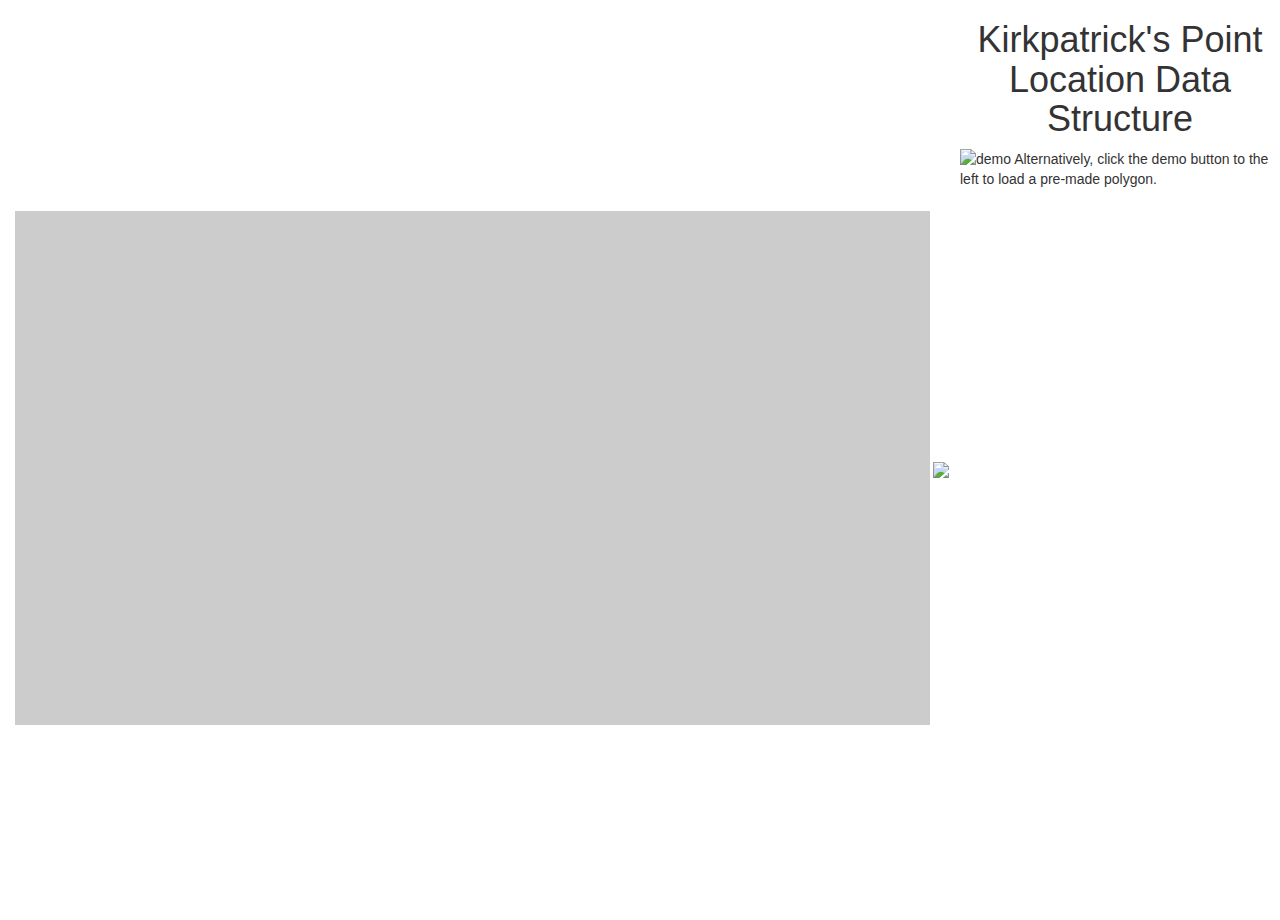
==== index.html @ a739e4a9 "add external js to index" ====
<!DOCTYPE html>
<html>
<head>
    <title>A Short Look at Kirkpatrick's Point Location Data Structure</title>
   <!-- CSS -->
    <link rel="stylesheet" type="text/css" href="css/main.css" />
   <!-- JS -->
    <script src="js/jquery-2.1.4.min.js"></script>
    <script src="js/processing.js"></script>
    <script src="js/poly2tri.js"></script>
    <script src="js/graham_scan.min.js"></script>
	<!-- Bootstrap -->
	<link rel="stylesheet" href="http://maxcdn.bootstrapcdn.com/bootstrap/3.3.6/css/bootstrap.min.css">
	<script src="https://ajax.googleapis.com/ajax/libs/jquery/1.12.4/jquery.min.js"></script>
	<script src="http://maxcdn.bootstrapcdn.com/bootstrap/3.3.6/js/bootstrap.min.js"></script>
</head>
<body>
    <div id="visualization" class="parentbox">
        <div class="childbox">
            <div id="processing">
            <canvas id="internal" data-processing-sources="KirkpatrickPointLocation.pde SceneController.pde CompGeoHelper.pde Polygon.pde Mesh.pde LayeredMesh.pde View.pde PolygonCreationView.pde KirkpatrickMeshView.pde LayeredGraphView.pde PointLocationView.pde"></canvas>
            </div>
        </div>
        <a id="github-icon"
           href="https://github.com/meganvanwelie/point-location"
            alt="Github" title="Github">
            <img class="about-icon" src="images/github-icon.svg">
        </a>
    </div>
    <div id="sidebar">
        <h1 id="title" align="center">
            Kirkpatrick's Point Location Data Structure
        </h1>

        <div id="sidebar-body">
            <div id="explanation">
                <p id="explanation-text" class="explanation-text">
                    <!-- Text to be filled in within processing code -->
                </p>
            </div>


            <div id="playback-controls">

                <div id="demo-controls" class="sidebar-bottom" >
                    <input id="demo-button" class="playback-button" type="image"
                    src="images/iconmonstr-video-8.svg" alt="demo" >
                    <span class="playback-helper">
                        Alternatively, click the demo button to the left to load a pre-made polygon.
                    </span>
                </div>

                <div id="play-controls" class="sidebar-bottom">
                    <!-- play/pause controls-->
                    <input id="play-button" class="playback-button" type="image"
                        src="images/iconmonstr-video-13.svg" alt="play" >
                    <span class="playback-helper">
                        Press the space bar to continue.
                    </span>

                </div>

                <div id="pause-controls" class="sidebar-bottom">
                    <!-- play/pause controls-->
                    <input id="pause-button" class="playback-button" type="image"
                        src="images/iconmonstr-media-control-7.svg" alt="pause" >
                    <div class="playback-helper">
                        <input id="speed-slider" type="range"
                                min="1" max="5" step="1" value="3"/>
                        <span>Animation Speed:</span>
                        <span id="current-speed">Normal</span>
                    </div>
                </div>

            </div>
        </div>
    </div>
</body>
<script>

    $("#demo-controls").show();
    $("#play-controls").hide();
    $("#pause-controls").hide();

    $("#pause-button").click(
            function() {
                var pjs = Processing.getInstanceById('internal');
                pjs.pauseAnimation();
                $("#play-controls").show();
                $("#pause-controls").hide();
            });

    $("#play-button").click(
            function() {
                var pjs = Processing.getInstanceById('internal');
                pjs.playAnimation();
                $("#play-controls").hide();
                $("#pause-controls").show();
            });

    $("#demo-button").click(
            function() {
                var pjs = Processing.getInstanceById('internal');
                pjs.startDemo();
                $("#demo-controls").hide();
            });

    var rangeValues = {
        "1": ["Slowest", 0.25],
        "2": ["Slow", 0.5],
        "3": ["Normal", 1.0],
        "4": ["Fast", 2.0],
        "5": ["Fastest", 4.0]
    };
    $('#speed-slider').on('input change',
            function() {
                $('#current-speed').text(rangeValues[$(this).val()][0]);
                var pjs = Processing.getInstanceById('internal');
                pjs.updateAnimationSpeed(rangeValues[$(this).val()][1]);
    });

    $("#replay").click(
            function() {
                var pjs = Processing.getInstanceById('internal');
                pjs.resetAnimation();
            });

    $(document).keypress(
            function(e){
                if(e.keyCode == 32){
                    var pjs = Processing.getInstanceById('internal');
                    pjs.browserKeyPressed();
                }
    });

</script>
</html>
---- css/main.css ----
html, body {
    background-color: #ffffff;
    height: 100%;
    width: 100%;
    margin: auto;
    position: relative;
    font-family: 'Inconsolata';
    color: #000000;
}

#visualization {
	width: 75%;
    height: 100%;
    float: left;
}

#explanation {
    position: relative;
    margin-left: 75%;
    height: 100%;
}

#explanation-text {
    position: relative;
    height: 60%;
}
#controls-text {
    position: relative;
    height: 20%;
}

.explanation-text {
    font-size: 24;
    text-align: left;
}


/*http://jsfiddle.net/hashem/vsakd/8/*/
.parentbox {
    text-align: center;
}
.parentbox:before {
    content: ' ';
    display: inline-block;
    vertical-align: middle;
    height: 100%;
}
.childbox {
    display: inline-block;
    vertical-align: middle;
}
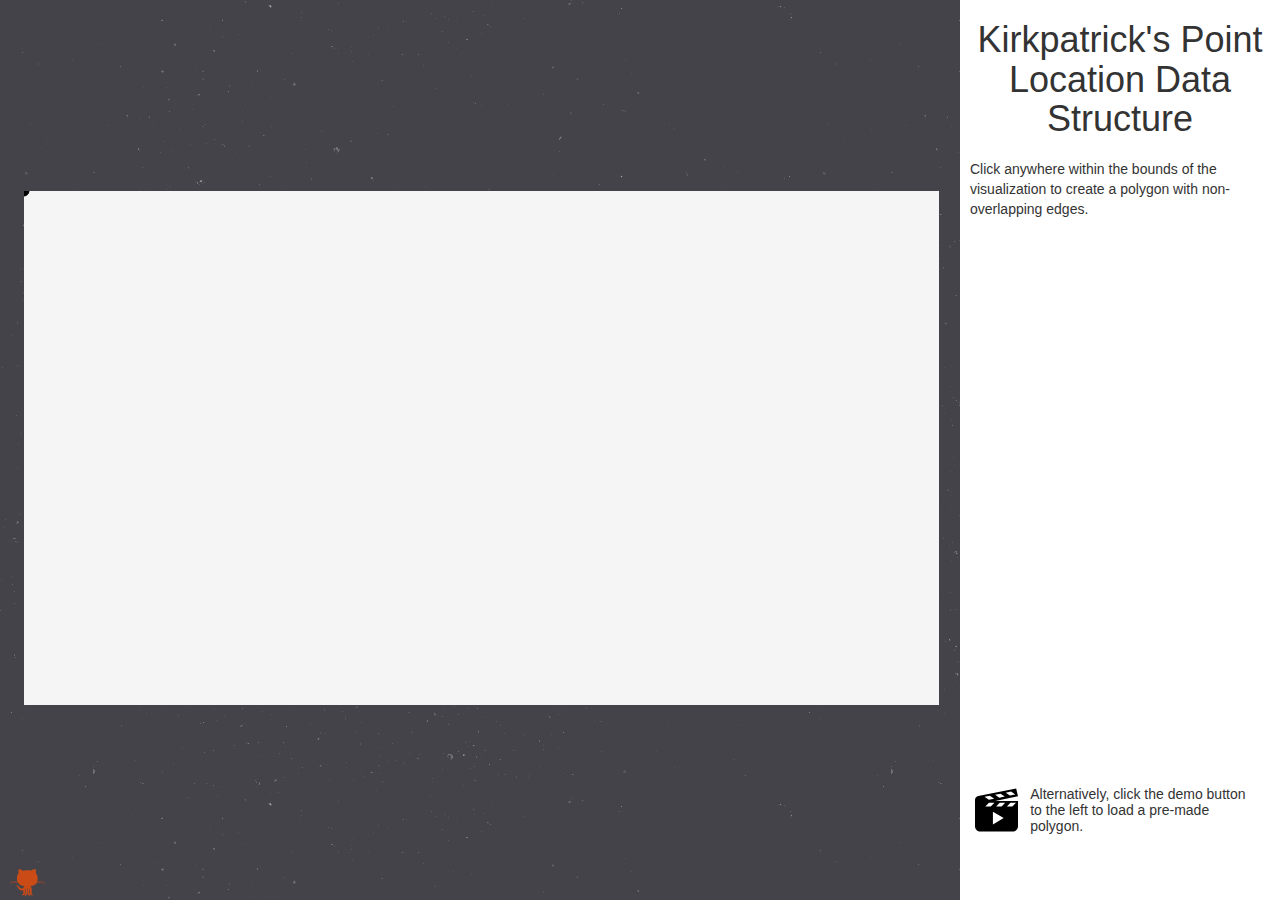
==== commit 7cfd974c: "pause on space bar press" ====
--- a/index.html
+++ b/index.html
@@ -86,16 +86,12 @@
             function() {
                 var pjs = Processing.getInstanceById('internal');
                 pjs.pauseAnimation();
-                $("#play-controls").show();
-                $("#pause-controls").hide();
             });
 
     $("#play-button").click(
             function() {
                 var pjs = Processing.getInstanceById('internal');
                 pjs.playAnimation();
-                $("#play-controls").hide();
-                $("#pause-controls").show();
             });
 
     $("#demo-button").click(
--- a/css/main.css
+++ b/css/main.css
@@ -3,37 +3,61 @@
     height: 100%;
     width: 100%;
     margin: auto;
-    position: relative;
+    position: absolute;
     font-family: 'Inconsolata';
     color: #000000;
 }
+
 
 #visualization {
 	width: 75%;
     height: 100%;
     float: left;
+    background-image: url(../images/stardust/stardust.png);
+}
+.about-icon {
+    position: absolute;
+    bottom:0;
+    left:10px;
+    width: 35px;
+    height: 35px;
 }
 
-#explanation {
-    position: relative;
+
+#sidebar {
+    position: absolute;
     margin-left: 75%;
-    height: 100%;
+    height: 95%;
 }
-
-#explanation-text {
-    position: relative;
-    height: 60%;
+#sidebar-body {
+    padding: 10px;
 }
-#controls-text {
-    position: relative;
-    height: 20%;
-}
-
 .explanation-text {
     font-size: 24;
     text-align: left;
 }
 
+.sidebar-bottom {
+    position: absolute;
+    bottom: 0;
+    width: 90%;
+    height: 100px;
+    line-height: 100px;
+}
+.playback-button {
+    float: left;
+    width: 15%;
+    height: 100%;
+    margin: 5px;
+}
+.playback-helper {
+    display: inline-block;
+    vertical-align: middle;
+    line-height: normal;
+    margin-top:7px;
+    margin-left:7px;
+    width: 75%;
+}
 
 /*http://jsfiddle.net/hashem/vsakd/8/*/
 .parentbox {
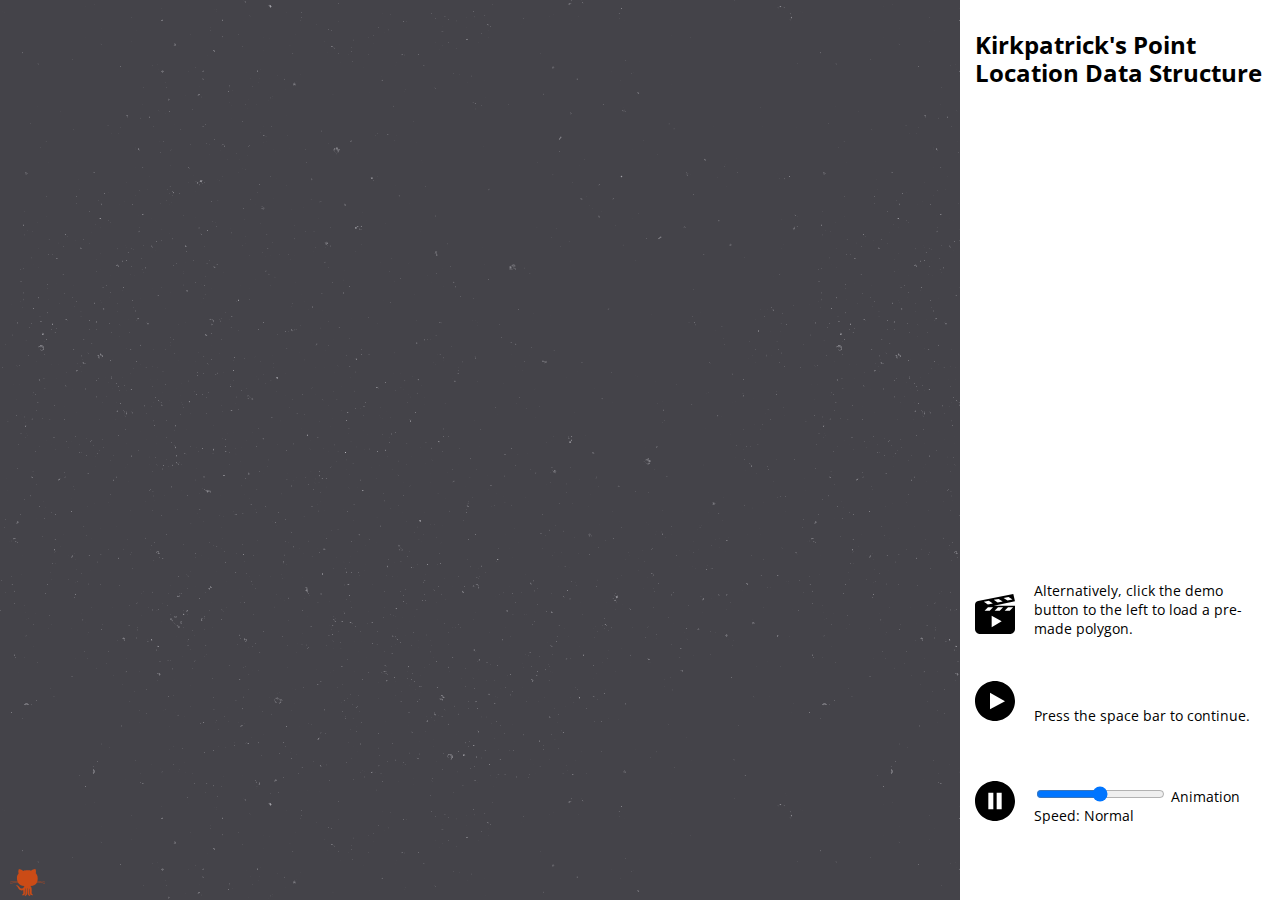
==== commit 25aba171: "cleaner html, advice from dvw" ====
--- a/index.html
+++ b/index.html
@@ -2,17 +2,15 @@
 <html>
 <head>
     <title>A Short Look at Kirkpatrick's Point Location Data Structure</title>
-   <!-- CSS -->
+    <!-- CSS -->
     <link rel="stylesheet" type="text/css" href="css/main.css" />
-   <!-- JS -->
+    <!-- JS -->
     <script src="js/jquery-2.1.4.min.js"></script>
     <script src="js/processing.js"></script>
     <script src="js/poly2tri.js"></script>
     <script src="js/graham_scan.min.js"></script>
-	<!-- Bootstrap -->
-	<link rel="stylesheet" href="http://maxcdn.bootstrapcdn.com/bootstrap/3.3.6/css/bootstrap.min.css">
-	<script src="https://ajax.googleapis.com/ajax/libs/jquery/1.12.4/jquery.min.js"></script>
-	<script src="http://maxcdn.bootstrapcdn.com/bootstrap/3.3.6/js/bootstrap.min.js"></script>
+
+    <meta name="viewport" content="width=device-width, initial-scale=1">
 </head>
 <body>
     <div id="visualization" class="parentbox">
@@ -28,18 +26,18 @@
         </a>
     </div>
     <div id="sidebar">
-        <h1 id="title" align="center">
-            Kirkpatrick's Point Location Data Structure
-        </h1>
+        <div id="sidebar-container">
+            <h1 id="title">
+                Kirkpatrick's Point Location Data Structure
+            </h1>
 
-        <div id="sidebar-body">
-            <div id="explanation">
-                <p id="explanation-text" class="explanation-text">
-                    <!-- Text to be filled in within processing code -->
-                </p>
+            <div id="sidebar-body">
+                <div id="explanation">
+                    <p id="explanation-text" class="explanation-text">
+                        <!-- Text to be filled in within processing code -->
+                    </p>
+                </div>
             </div>
-
-
             <div id="playback-controls">
 
                 <div id="demo-controls" class="sidebar-bottom" >
@@ -71,7 +69,6 @@
                         <span id="current-speed">Normal</span>
                     </div>
                 </div>
-
             </div>
         </div>
     </div>
@@ -86,12 +83,16 @@
             function() {
                 var pjs = Processing.getInstanceById('internal');
                 pjs.pauseAnimation();
+                $("#play-controls").show();
+                $("#pause-controls").hide();
             });
 
     $("#play-button").click(
             function() {
                 var pjs = Processing.getInstanceById('internal');
                 pjs.playAnimation();
+                $("#play-controls").hide();
+                $("#pause-controls").show();
             });
 
     $("#demo-button").click(
@@ -102,11 +103,11 @@
             });
 
     var rangeValues = {
-        "1": ["Slowest", 0.25],
+        "1": ["Slower", 0.25],
         "2": ["Slow", 0.5],
         "3": ["Normal", 1.0],
         "4": ["Fast", 2.0],
-        "5": ["Fastest", 4.0]
+        "5": ["Faster", 4.0]
     };
     $('#speed-slider').on('input change',
             function() {
@@ -121,7 +122,7 @@
                 pjs.resetAnimation();
             });
 
-    $(document).keypress(
+    $(document).keydown(
             function(e){
                 if(e.keyCode == 32){
                     var pjs = Processing.getInstanceById('internal');
--- a/css/main.css
+++ b/css/main.css
@@ -1,13 +1,22 @@
+@import url(https://fonts.googleapis.com/css?family=Open+Sans:400,800,300);
+
 html, body {
     background-color: #ffffff;
     height: 100%;
     width: 100%;
     margin: auto;
     position: absolute;
-    font-family: 'Inconsolata';
+    font-family: 'Open Sans', sans-serif;
+    font-size: 14px;
+    line-height: 18px;
     color: #000000;
 }
 
+h1 {
+    font-family: 'Open Sans', sans-serif;
+    line-height: 28px;
+    font-size: 24px;
+}
 
 #visualization {
 	width: 75%;
@@ -26,36 +35,50 @@
 
 #sidebar {
     position: absolute;
-    margin-left: 75%;
-    height: 95%;
+    display: block;
+    height: 100%;
+    right: 0;
+    width: 25%;
+    padding: 15px 15px 20px 15px;
+    -webkit-box-sizing: border-box;
+    -moz-box-sizing: border-box;
+    box-sizing: border-box;
+}
+#sidebar-container {
+    position: relative;
+    display: block;
+    height: 100%;
+    width: 100%;
 }
 #sidebar-body {
-    padding: 10px;
+    position:relative;
+    display:block;
+    height: auto;
 }
 .explanation-text {
-    font-size: 24;
-    text-align: left;
 }
-
+#playback-controls {
+    position: absolute;
+    bottom: 15px;
+    width: 100%;
+    height: auto;
+}
 .sidebar-bottom {
-    position: absolute;
-    bottom: 0;
-    width: 90%;
+    position: relative;
+    display: block;
     height: 100px;
-    line-height: 100px;
 }
 .playback-button {
-    float: left;
-    width: 15%;
-    height: 100%;
-    margin: 5px;
+    position:relative;
+    display:inline-block;
+    width: 40px;
+    height: auto;
+    margin-right: 5%;
 }
 .playback-helper {
+    position:relative;
     display: inline-block;
-    vertical-align: middle;
     line-height: normal;
-    margin-top:7px;
-    margin-left:7px;
     width: 75%;
 }
 
@@ -73,3 +96,21 @@
     display: inline-block;
     vertical-align: middle;
 }
+
+@media (max-width: 1260px) {
+    #visualization {
+        width: 100%;
+        float: none;
+        position: relative;
+        display: block;
+    }
+
+       #sidebar {
+        position: relative;
+        display: block;
+        width: 100%;
+        margin-left: 0;
+        right: initial;
+       } 
+
+}
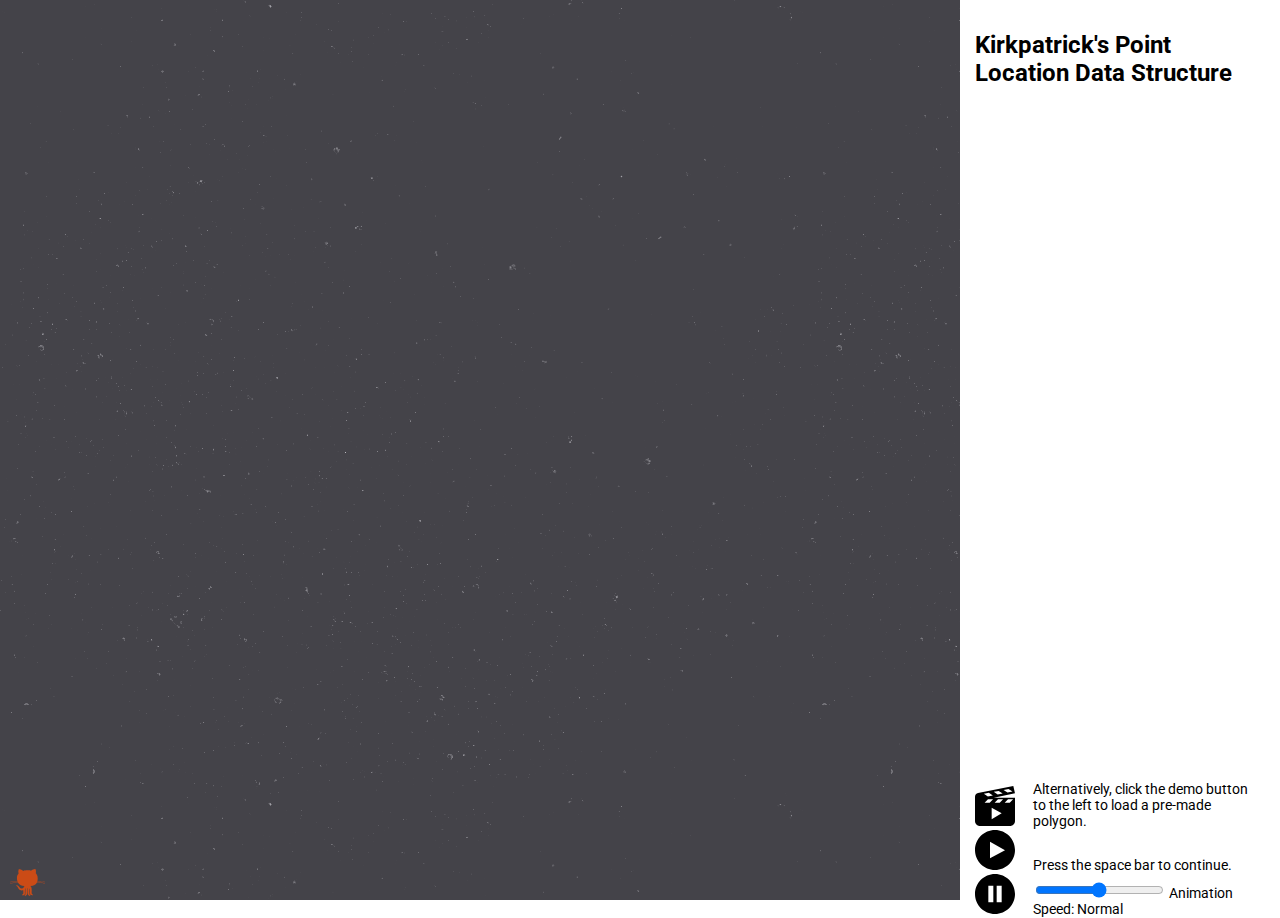
==== commit 4c59e6ae: "cleanup layout and change font to roboto" ====
--- a/index.html
+++ b/index.html
@@ -9,16 +9,14 @@
     <script src="js/processing.js"></script>
     <script src="js/poly2tri.js"></script>
     <script src="js/graham_scan.min.js"></script>
-
+    <!-- Compatibility -->
     <meta name="viewport" content="width=device-width, initial-scale=1">
 </head>
 <body>
     <div id="visualization" class="parentbox">
-        <div class="childbox">
-            <div id="processing">
-            <canvas id="internal" data-processing-sources="KirkpatrickPointLocation.pde SceneController.pde CompGeoHelper.pde Polygon.pde Mesh.pde LayeredMesh.pde View.pde PolygonCreationView.pde KirkpatrickMeshView.pde LayeredGraphView.pde PointLocationView.pde"></canvas>
-            </div>
-        </div>
+        <canvas id="internal" class="childbox"
+                data-processing-sources="KirkpatrickPointLocation.pde SceneController.pde CompGeoHelper.pde Polygon.pde Mesh.pde LayeredMesh.pde View.pde PolygonCreationView.pde KirkpatrickMeshView.pde LayeredGraphView.pde PointLocationView.pde">
+        </canvas>
         <a id="github-icon"
            href="https://github.com/meganvanwelie/point-location"
             alt="Github" title="Github">
@@ -32,37 +30,34 @@
             </h1>
 
             <div id="sidebar-body">
-                <div id="explanation">
-                    <p id="explanation-text" class="explanation-text">
-                        <!-- Text to be filled in within processing code -->
-                    </p>
-                </div>
+                <p id="explanation-text">
+                    <!-- Text to be filled in within processing code -->
+                </p>
             </div>
-            <div id="playback-controls">
 
-                <div id="demo-controls" class="sidebar-bottom" >
+            <div id="sidebar-bottom">
+                <div id="demo-controls" >
                     <input id="demo-button" class="playback-button" type="image"
                     src="images/iconmonstr-video-8.svg" alt="demo" >
-                    <span class="playback-helper">
+                    <span class="playback-control">
                         Alternatively, click the demo button to the left to load a pre-made polygon.
                     </span>
                 </div>
 
-                <div id="play-controls" class="sidebar-bottom">
+                <div id="play-controls" >
                     <!-- play/pause controls-->
                     <input id="play-button" class="playback-button" type="image"
                         src="images/iconmonstr-video-13.svg" alt="play" >
-                    <span class="playback-helper">
+                    <span class="playback-control">
                         Press the space bar to continue.
                     </span>
-
                 </div>
 
-                <div id="pause-controls" class="sidebar-bottom">
+                <div id="pause-controls" >
                     <!-- play/pause controls-->
                     <input id="pause-button" class="playback-button" type="image"
                         src="images/iconmonstr-media-control-7.svg" alt="pause" >
-                    <div class="playback-helper">
+                    <div class="playback-control">
                         <input id="speed-slider" type="range"
                                 min="1" max="5" step="1" value="3"/>
                         <span>Animation Speed:</span>
--- a/css/main.css
+++ b/css/main.css
@@ -1,4 +1,4 @@
-@import url(https://fonts.googleapis.com/css?family=Open+Sans:400,800,300);
+@import url(https://fonts.googleapis.com/css?family=Roboto);
 
 html, body {
     background-color: #ffffff;
@@ -6,14 +6,14 @@
     width: 100%;
     margin: auto;
     position: absolute;
-    font-family: 'Open Sans', sans-serif;
+    font-family: 'Roboto', sans-serif;
     font-size: 14px;
     line-height: 18px;
     color: #000000;
 }
 
 h1 {
-    font-family: 'Open Sans', sans-serif;
+    font-family: 'Roboto', sans-serif;
     line-height: 28px;
     font-size: 24px;
 }
@@ -55,19 +55,14 @@
     display:block;
     height: auto;
 }
-.explanation-text {
-}
-#playback-controls {
+#sidebar-bottom {
     position: absolute;
-    bottom: 15px;
-    width: 100%;
-    height: auto;
-}
-.sidebar-bottom {
-    position: relative;
     display: block;
     height: 100px;
+    width: 100%;
+    bottom: 15px;
 }
+
 .playback-button {
     position:relative;
     display:inline-block;
@@ -75,7 +70,7 @@
     height: auto;
     margin-right: 5%;
 }
-.playback-helper {
+.playback-control {
     position:relative;
     display: inline-block;
     line-height: normal;
@@ -111,6 +106,6 @@
         width: 100%;
         margin-left: 0;
         right: initial;
-       } 
+       }
 
 }
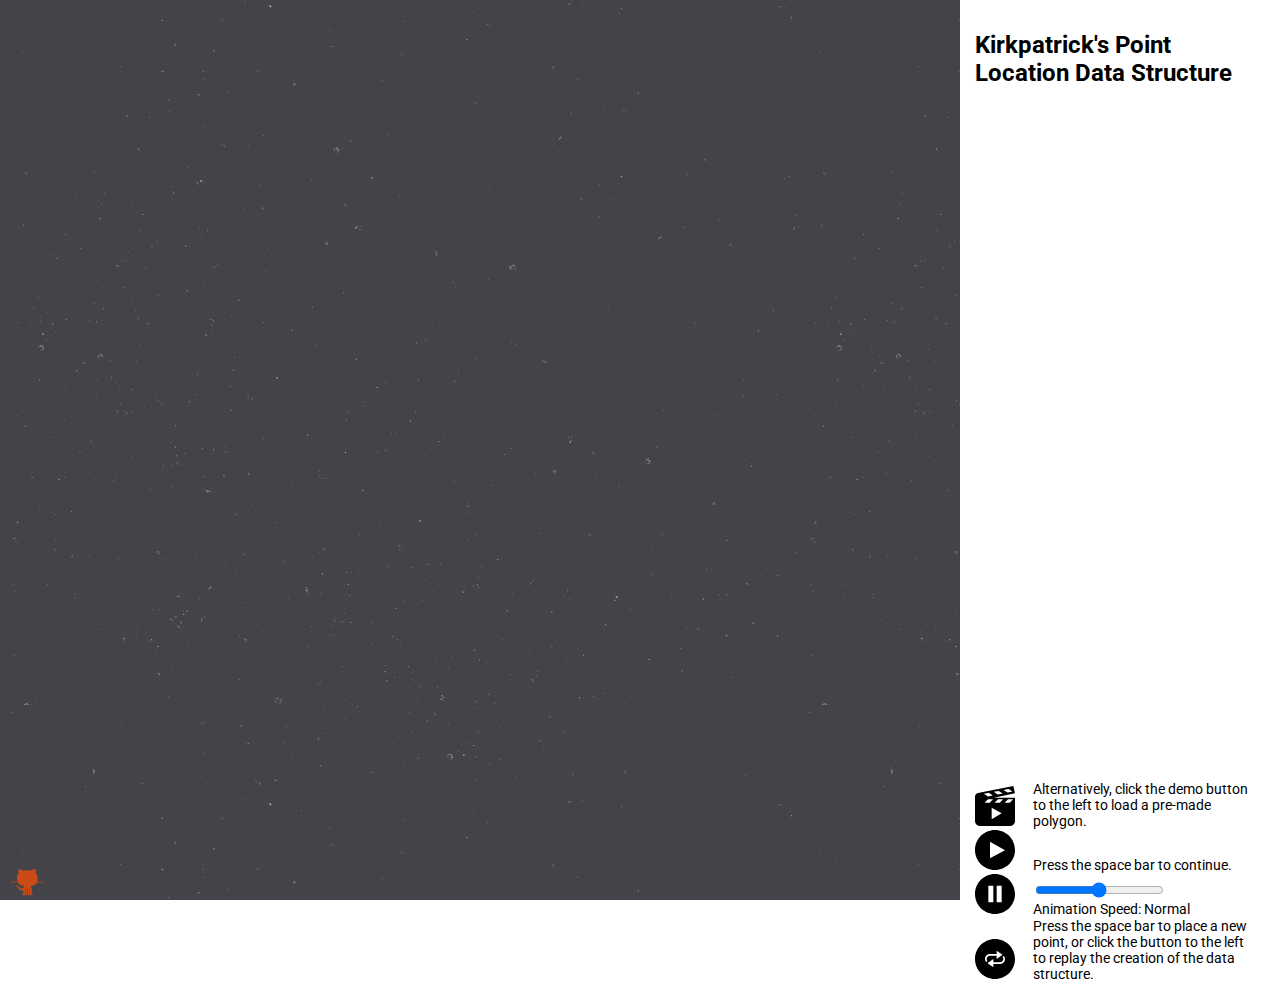
==== commit 957b4212: "add replay option after point locatin" ====
--- a/index.html
+++ b/index.html
@@ -60,9 +60,20 @@
                     <div class="playback-control">
                         <input id="speed-slider" type="range"
                                 min="1" max="5" step="1" value="3"/>
-                        <span>Animation Speed:</span>
-                        <span id="current-speed">Normal</span>
+                        <div id="speed-text">
+                            <span>Animation Speed:</span>
+                            <span id="current-speed">Normal</span>
+                        </div>
                     </div>
+                </div>
+
+                <div id="replay-controls" >
+                    <!-- play/pause controls-->
+                    <input id="replay-button" class="playback-button" type="image"
+                        src="images/iconmonstr-media-control-40.svg" alt="replay" >
+                    <span class="playback-control">
+                        Press the space bar to place a new point, or click the button to the left to replay the creation of the data structure.
+                    </span>
                 </div>
             </div>
         </div>
@@ -73,21 +84,18 @@
     $("#demo-controls").show();
     $("#play-controls").hide();
     $("#pause-controls").hide();
+    $("#replay-controls").hide();
 
     $("#pause-button").click(
             function() {
                 var pjs = Processing.getInstanceById('internal');
                 pjs.pauseAnimation();
-                $("#play-controls").show();
-                $("#pause-controls").hide();
             });
 
     $("#play-button").click(
             function() {
                 var pjs = Processing.getInstanceById('internal');
                 pjs.playAnimation();
-                $("#play-controls").hide();
-                $("#pause-controls").show();
             });
 
     $("#demo-button").click(
@@ -95,6 +103,11 @@
                 var pjs = Processing.getInstanceById('internal');
                 pjs.startDemo();
                 $("#demo-controls").hide();
+            });
+    $("#replay-button").click(
+            function() {
+                var pjs = Processing.getInstanceById('internal');
+                pjs.replayAnimation();
             });
 
     var rangeValues = {
@@ -111,12 +124,6 @@
                 pjs.updateAnimationSpeed(rangeValues[$(this).val()][1]);
     });
 
-    $("#replay").click(
-            function() {
-                var pjs = Processing.getInstanceById('internal');
-                pjs.resetAnimation();
-            });
-
     $(document).keydown(
             function(e){
                 if(e.keyCode == 32){
--- a/css/main.css
+++ b/css/main.css
@@ -91,21 +91,3 @@
     display: inline-block;
     vertical-align: middle;
 }
-
-@media (max-width: 1260px) {
-    #visualization {
-        width: 100%;
-        float: none;
-        position: relative;
-        display: block;
-    }
-
-       #sidebar {
-        position: relative;
-        display: block;
-        width: 100%;
-        margin-left: 0;
-        right: initial;
-       }
-
-}
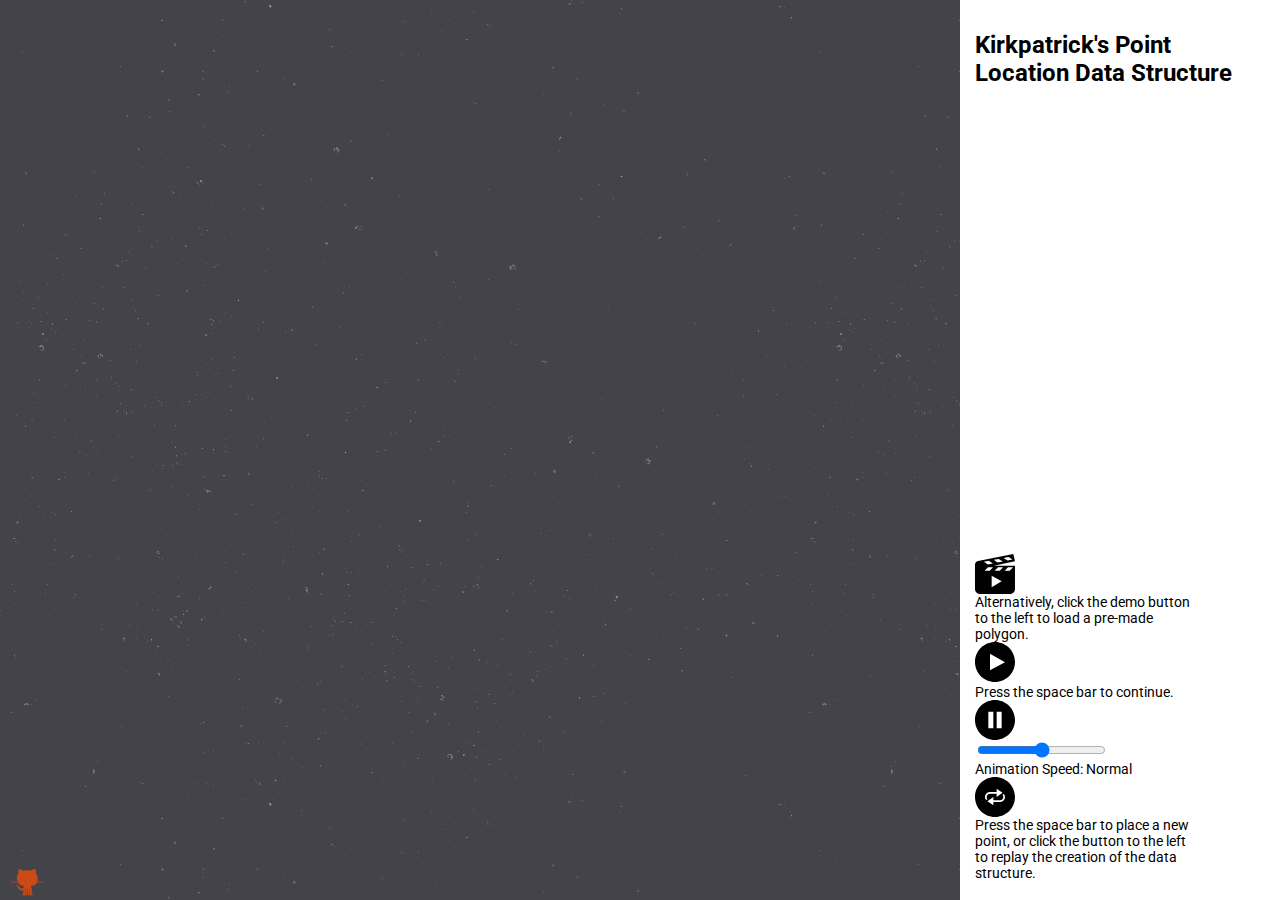
==== commit 2831b112: "remove graham scan lib" ====
--- a/index.html
+++ b/index.html
@@ -1,6 +1,7 @@
 <!DOCTYPE html>
 <html>
 <head>
+    <meta charset="utf-8"/>
     <title>A Short Look at Kirkpatrick's Point Location Data Structure</title>
     <!-- CSS -->
     <link rel="stylesheet" type="text/css" href="css/main.css" />
@@ -8,7 +9,6 @@
     <script src="js/jquery-2.1.4.min.js"></script>
     <script src="js/processing.js"></script>
     <script src="js/poly2tri.js"></script>
-    <script src="js/graham_scan.min.js"></script>
     <!-- Compatibility -->
     <meta name="viewport" content="width=device-width, initial-scale=1">
 </head>
--- a/css/main.css
+++ b/css/main.css
@@ -57,7 +57,7 @@
 }
 #sidebar-bottom {
     position: absolute;
-    display: block;
+    display: table;
     height: 100px;
     width: 100%;
     bottom: 15px;
@@ -65,14 +65,16 @@
 
 .playback-button {
     position:relative;
-    display:inline-block;
+    display:table-cell;
+    vertical-align:middle;
     width: 40px;
     height: auto;
     margin-right: 5%;
 }
 .playback-control {
+    display: inline-block;
+    vertical-align:middle;
     position:relative;
-    display: inline-block;
     line-height: normal;
     width: 75%;
 }
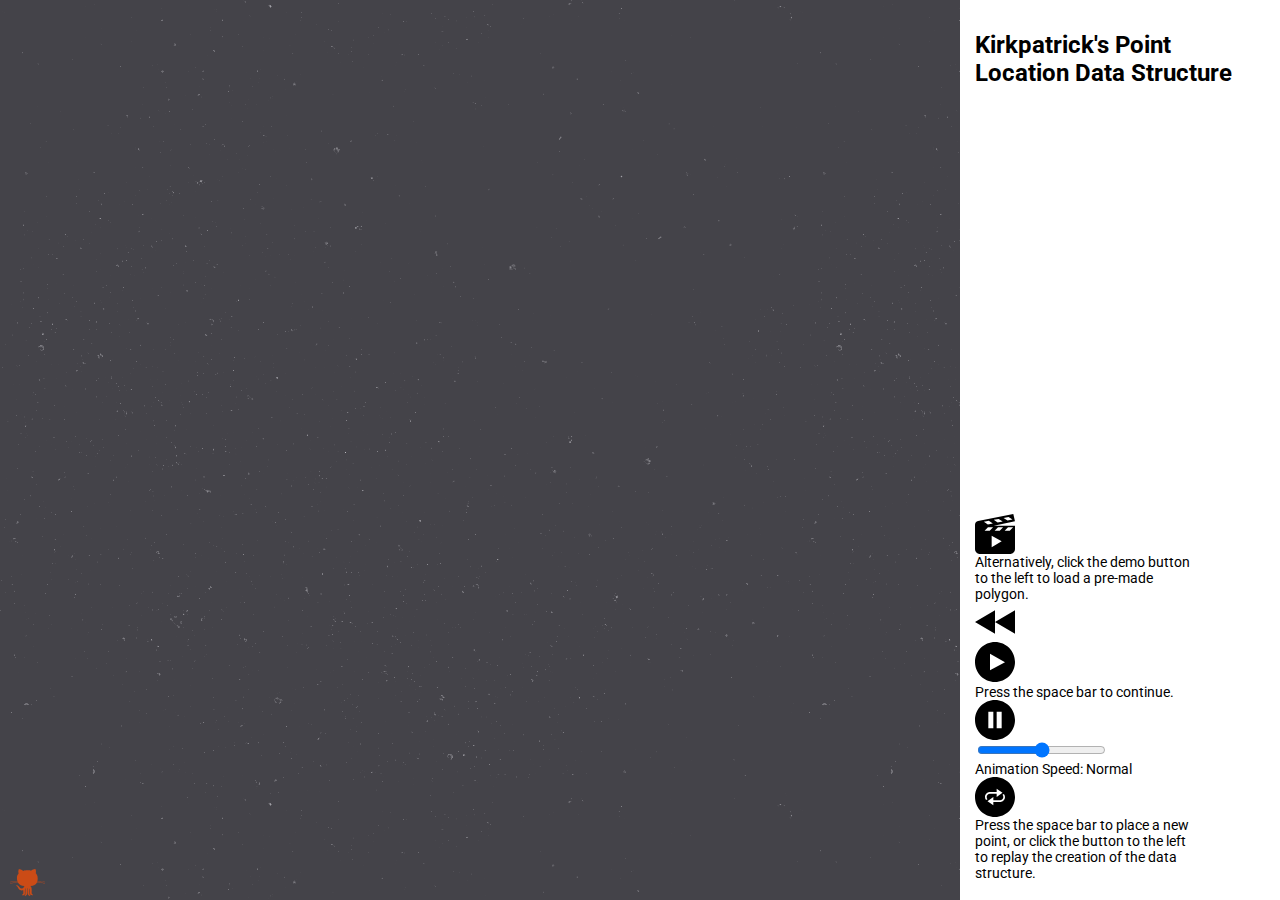
==== commit 3e363684: "working state" ====
--- a/index.html
+++ b/index.html
@@ -46,6 +46,8 @@
 
                 <div id="play-controls" >
                     <!-- play/pause controls-->
+                    <input id="back-button" class="playback-button" type="image"
+                        src="images/iconmonstr-media-control-18.svg" alt="back" >
                     <input id="play-button" class="playback-button" type="image"
                         src="images/iconmonstr-video-13.svg" alt="play" >
                     <span class="playback-control">
@@ -92,6 +94,12 @@
                 pjs.pauseAnimation();
             });
 
+    $("#back-button").click(
+            function() {
+                var pjs = Processing.getInstanceById('internal');
+                pjs.previousScene();
+            });
+
     $("#play-button").click(
             function() {
                 var pjs = Processing.getInstanceById('internal');
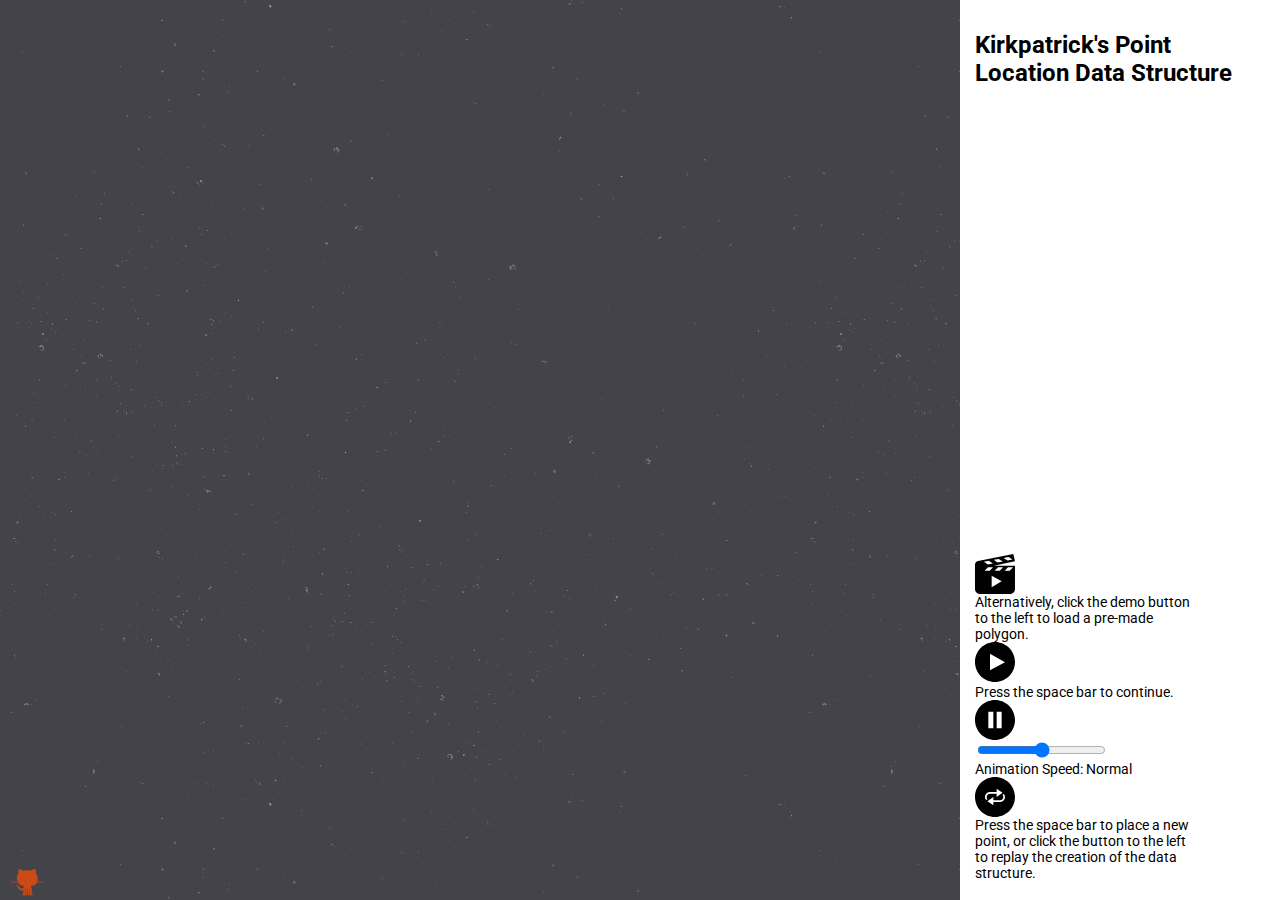
==== commit 4a51dbb6: "disable back button" ====
--- a/index.html
+++ b/index.html
@@ -46,8 +46,8 @@
 
                 <div id="play-controls" >
                     <!-- play/pause controls-->
-                    <input id="back-button" class="playback-button" type="image"
-                        src="images/iconmonstr-media-control-18.svg" alt="back" >
+                    <!--<input id="back-button" class="playback-button" type="image"
+                        src="images/iconmonstr-media-control-18.svg" alt="back" >-->
                     <input id="play-button" class="playback-button" type="image"
                         src="images/iconmonstr-video-13.svg" alt="play" >
                     <span class="playback-control">
